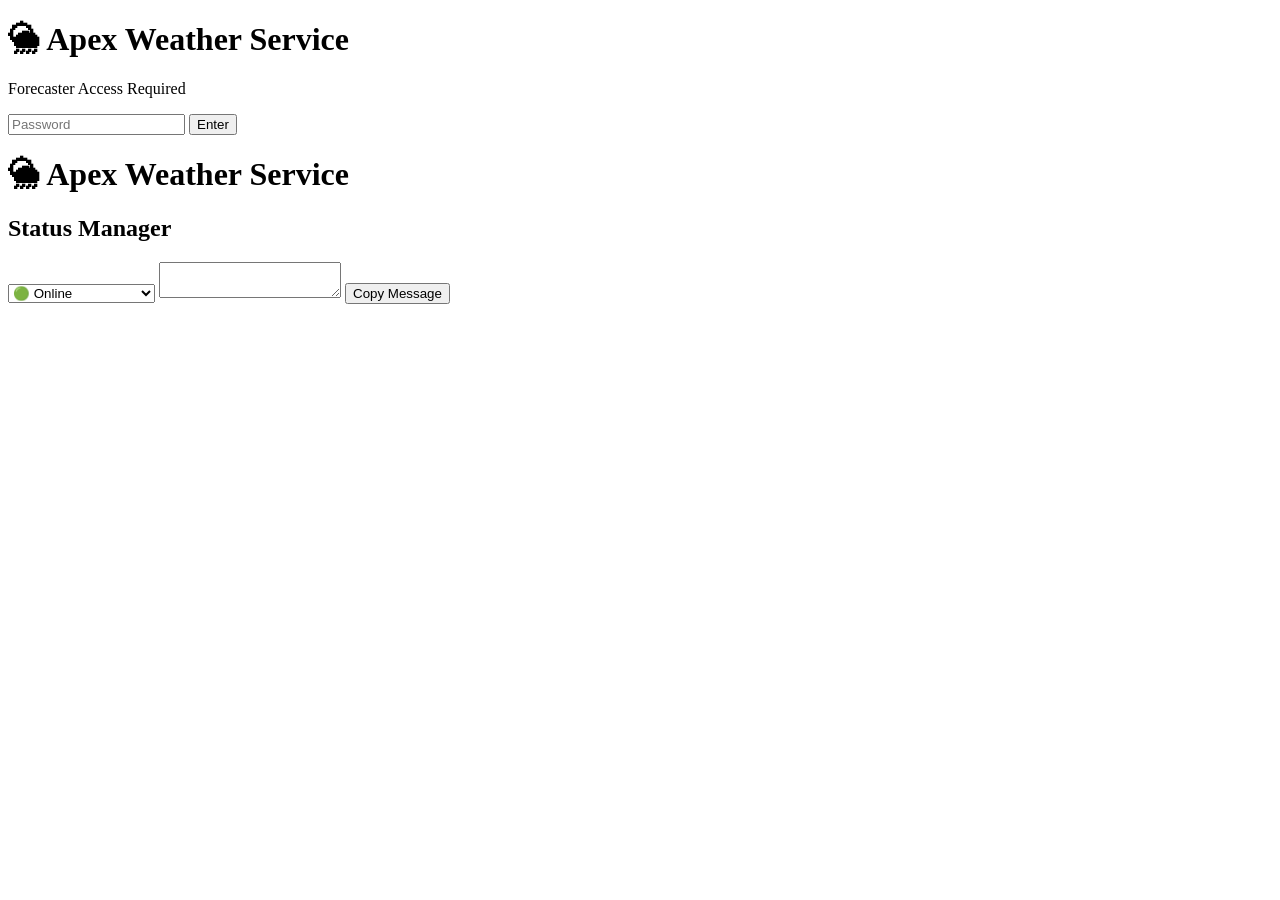
==== index.html @ 83b50e3f "Rename Index.html to index.html" ====
<!DOCTYPE html>
<html>
<head>
    <title>Apex Weather Service Status</title>
    <link rel="stylesheet" href="style.css">
</head>

<body>

<div class="login" id="login">
    <h1>🌦 Apex Weather Service</h1>
    <p>Forecaster Access Required</p>

    <input type="password" id="password" placeholder="Password">
    <button onclick="login()">Enter</button>

    <p id="error"></p>
</div>


<div class="panel" id="panel">

    <h1>🌦 Apex Weather Service</h1>
    <h2>Status Manager</h2>

    <select id="status">
        <option value="online">🟢 Online</option>
        <option value="maintenance">🟡 Maintenance</option>
        <option value="degraded">🟠 Degraded</option>
        <option value="outage">🔴 Outage</option>
        <option value="update">🔵 Update Complete</option>
        <option value="restart">🔄 Restarting</option>
    </select>

    <textarea id="message" readonly></textarea>

    <button onclick="copyMessage()">Copy Message</button>

</div>


<script src="script.js"></script>

</body>
</html>
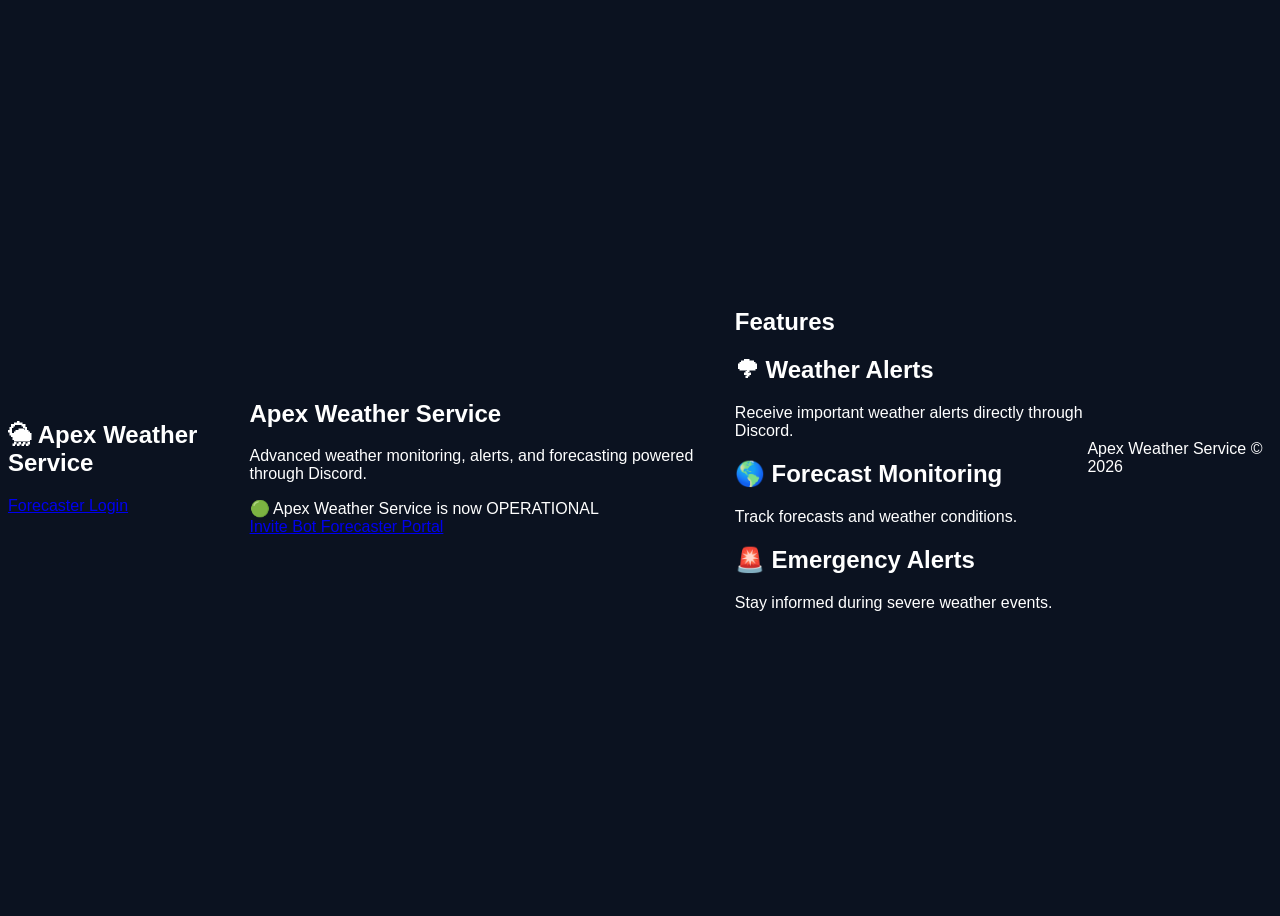
==== commit f128510b: "Update index.html" ====
--- a/index.html
+++ b/index.html
@@ -1,45 +1,90 @@
 <!DOCTYPE html>
 <html>
 <head>
-    <title>Apex Weather Service Status</title>
-    <link rel="stylesheet" href="style.css">
+<title>Apex Weather Service</title>
+<link rel="stylesheet" href="style.css">
 </head>
 
 <body>
 
-<div class="login" id="login">
-    <h1>🌦 Apex Weather Service</h1>
-    <p>Forecaster Access Required</p>
+<div class="clouds"></div>
 
-    <input type="password" id="password" placeholder="Password">
-    <button onclick="login()">Enter</button>
+<nav>
+<h2>🌦 Apex Weather Service</h2>
+<a href="forecaster.html">Forecaster Login</a>
+</nav>
 
-    <p id="error"></p>
+
+<section class="hero">
+
+<h1>Apex Weather Service</h1>
+
+<p>
+Advanced weather monitoring, alerts, and forecasting
+powered through Discord.
+</p>
+
+<div class="status">
+🟢 Apex Weather Service is now OPERATIONAL
 </div>
 
 
-<div class="panel" id="panel">
+<div class="buttons">
 
-    <h1>🌦 Apex Weather Service</h1>
-    <h2>Status Manager</h2>
+<a class="btn" href="#">
+Invite Bot
+</a>
 
-    <select id="status">
-        <option value="online">🟢 Online</option>
-        <option value="maintenance">🟡 Maintenance</option>
-        <option value="degraded">🟠 Degraded</option>
-        <option value="outage">🔴 Outage</option>
-        <option value="update">🔵 Update Complete</option>
-        <option value="restart">🔄 Restarting</option>
-    </select>
-
-    <textarea id="message" readonly></textarea>
-
-    <button onclick="copyMessage()">Copy Message</button>
+<a class="btn" href="forecaster.html">
+Forecaster Portal
+</a>
 
 </div>
 
+</section>
 
-<script src="script.js"></script>
+
+
+<section class="features">
+
+<h1>Features</h1>
+
+
+<div class="cards">
+
+<div class="card">
+<h2>🌩 Weather Alerts</h2>
+<p>
+Receive important weather alerts directly through Discord.
+</p>
+</div>
+
+
+<div class="card">
+<h2>🌎 Forecast Monitoring</h2>
+<p>
+Track forecasts and weather conditions.
+</p>
+</div>
+
+
+<div class="card">
+<h2>🚨 Emergency Alerts</h2>
+<p>
+Stay informed during severe weather events.
+</p>
+</div>
+
+
+</div>
+
+</section>
+
+
+<footer>
+Apex Weather Service © 2026
+</footer>
+
 
 </body>
 </html>
--- a/style.css
+++ b/style.css
@@ -0,0 +1,59 @@
+body {
+    background:#0b1220;
+    color:white;
+    font-family:Arial, sans-serif;
+    display:flex;
+    justify-content:center;
+    align-items:center;
+    height:100vh;
+}
+
+
+.login, .panel {
+    background:#111827;
+    padding:35px;
+    border-radius:15px;
+    width:400px;
+    text-align:center;
+    box-shadow:0 0 25px black;
+}
+
+
+input, select, textarea {
+    width:90%;
+    padding:12px;
+    margin:10px;
+    border-radius:8px;
+    border:none;
+}
+
+
+textarea {
+    height:260px;
+    resize:none;
+}
+
+
+button {
+    background:#2563eb;
+    color:white;
+    border:none;
+    padding:12px 25px;
+    border-radius:8px;
+    cursor:pointer;
+}
+
+
+button:hover {
+    background:#1d4ed8;
+}
+
+
+.panel {
+    display:none;
+}
+
+
+#error {
+    color:red;
+}
